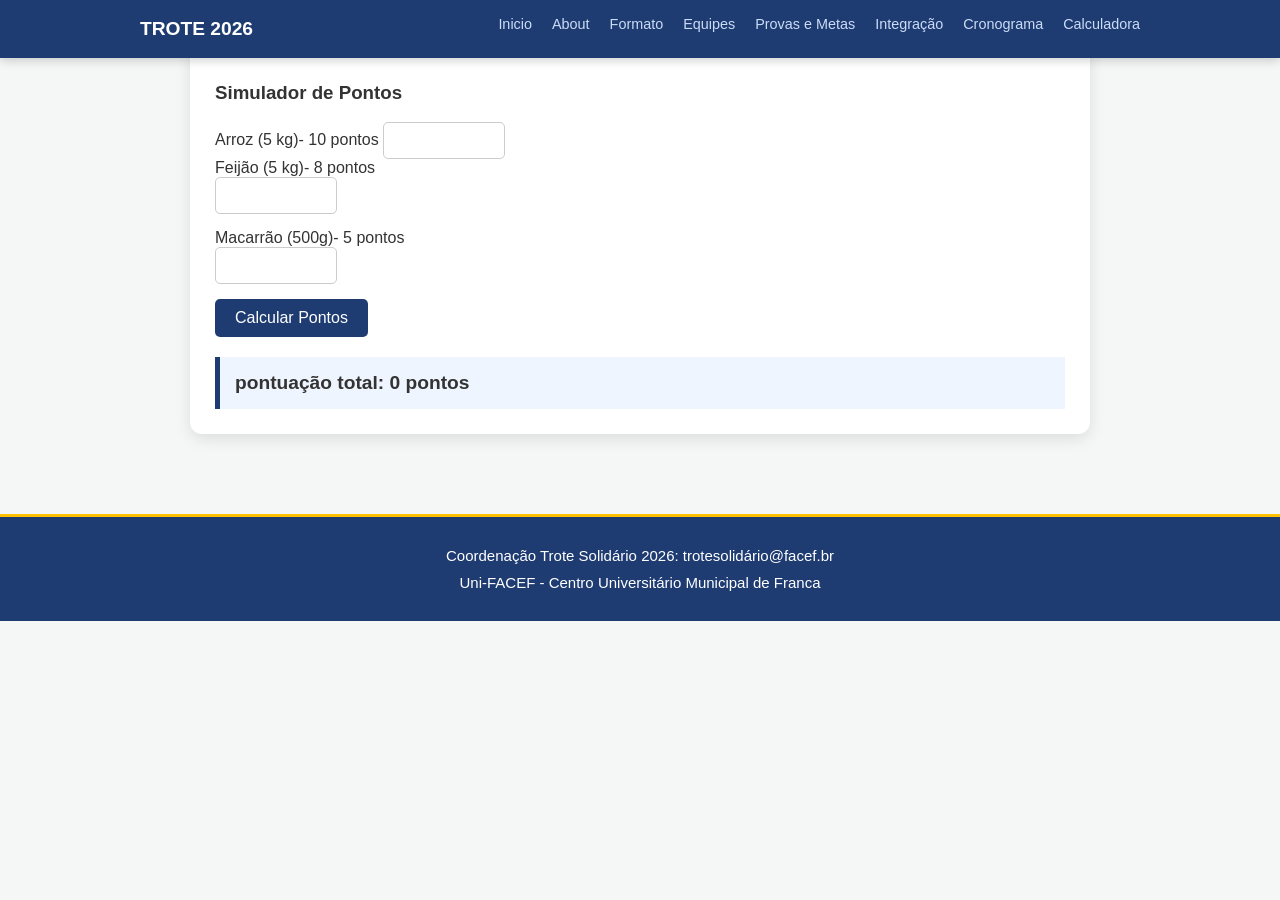
==== calculadora.html @ f8f71e86 "desenvolvimento da calculadora em js" ====
<!DOCTYPE html>
<html lang="en">
<head>
    <meta charset="UTF-8">
    <meta name="viewport" content="width=device-width, initial-scale=1.0">
    <title>Trote Solidário</title>
    <link rel="stylesheet" href="styles.css">
</head>
<body>
    <nav class="menu">
        <div class="menu-container">
            <a class="menu-logo" href="index.html">Trote 2026</a>
            <ul class="lista">
                <li><a href="index.html">Inicio</a></li>
                <li><a href="introducao.html">About</a></li>
                <li><a href="formato.html">Formato</a></li>
                <li><a href="equipes.html">Equipes</a></li>
                <li><a href="provas.html">Provas e Metas</a></li>
                <li><a href="integracao.html">Integração</a></li>
                <li><a href="cronograma.html">Cronograma</a></li>
                <li><a href="calculadora.html">Calculadora</a></li>
            </ul>
        </div>
    </nav>

    <main class="principal">
        <section class ="calculadora">
            <h3>Simulador de Pontos</h3>
            <div>
          <div class="form-grid">
            <label> Arroz (5 kg)- 10 pontos</label>
            <input type="number" id="arroz" min="0">
          </div>

          <div class="form-group">
            <label> Feijão (5 kg)- 8 pontos</label>
            <input type="number" id="feijao" min="0">
          </div>

          <div class="form-group">
            <label> Macarrão (500g)- 5 pontos</label>
            <input type="number" id="macarrao" min="0">
          </div>
        </div>
          <button type="button" onclick="calcular()">Calcular Pontos</button>
          <div class="resultado" id="resultado"> pontuação total: 0 pontos</div>
        </section>
    </main>

    <footer>
        <p>Coordenação Trote Solidário 2026: trotesolidário@facef.br</p>
        <p>Uni-FACEF - Centro Universitário Municipal de Franca</p>
    </footer>

    <script>
    function calcular() {
        let arroz = Number(document.getElementById('arroz').value);
        let feijao = Number(document.getElementById('feijao').value);
        let macarrao = Number(document.getElementById('macarrao').value);

        let pontos = (arroz * 10) + (feijao * 8) + (macarrao * 5);
        document.getElementById('resultado').textContent = `pontuação total: ${pontos} pontos`;

    }
    </script>
</body>
</html>
---- styles.css ----
body {
    margin: 0; font-family: 'Segoe UI', sans-serif;
    background-color: #f4f7f6; color: #333;
}
.menu {
    background-color: #1e3c72;  padding: 15px 0;
    position: sticky; /* menu fica sempre no topo */
    top: 0; /* posição 0 - posição acima */
    z-index: 1000; /*  fica sempre por cima dos outros conteúdos */
    box-shadow: 0 2px 10px rgba(0,0,0,0.2); /* caixa com sombra */
}
.menu-container{
    max-width: 1000px;
    margin: 0 auto;
    display: flex;
    justify-content: space-between;
    align-items: center;
    padding: 0 20px;
}
.menu-logo{
    color: white; /* cor branca */
    text-decoration: none; /* link sem estar sublinhado */
    font-weight: bold; /* negrito */
    font-size: 1.2rem; /* 1.2 * 16px */
    text-transform: uppercase; /* letra maiúscula */
}
.lista {
    list-style: none; display: flex; gap: 20px;
    margin: 0; padding: 0;
}
.lista a{
    color: #CBDCF7; text-decoration: none; font-size: 0.9rem;
    font-weight: 500; transition: color 0.3s; 
}
.lista a:hover {
    color: #ffffff;
}
.cabecalho {
    background-color: #2e4c82; color: white; padding: 60px 20px;
    text-align: center;
}
.cabecalho h1{
    font-size: 2.5rem; margin-bottom: 5px;
}
.cabecalho h2{
    font-weight: 300;
    font-style: italic;
    color: #ffd700; 
}
.principal{
    /* -40px subiu auto embaixo e 40 é na lateral */
    max-width: 900px; margin: -40px auto 40px; padding: 20px;
}
section {
  
    background: white;
    margin-bottom: 20px;
    padding: 25px;
    border-radius: 12px;
    box-shadow: 0 5px 15px rgba(0,0,0,0.1);
}
.importante {
    display: flex;
    gap: 20px;
}

.card-interno {
    background: #f2f3fd;
    border-left: 5px solid #1e3c72;
    background-color: #e5e7eb; /* cinza claro */
    border-radius: 10px;
    padding: 20px;
    margin-bottom: 15px;
  
}

.card-data {
    margin-top: 10px;
    color: #245e2d; /* azul escuro */
    border-radius: 10px;
    margin-bottom: 15px;
    border-left: 10px;
    background-color: #e9f7ef;
    gap: 40px;
    border-radius: 8px;
    padding: 1px;
}
.card-meta {
   
    flex: 1; background: #eef5ff; padding: 15px; border-left: 5px solid #2a5298;
    border-radius: 8px;
}
.recompensas ul {
    list-style: none;
    padding: 0;
}
.recompensas li {
    background: #e9f7ef; margin: 8px 0; padding: 10px;
    border-radius: 5px; color: #27ae60; font-weight: bold;
}
.texto-introducao p {
    line-height: 1.6; /* melhora a leitura de textos longos */
    margin-bottom: 20px;
    text-align: justify; /* alinhamento justificado - alinha à esquerda e à direta */
}
.lista-valores {
    list-style: none;
    padding: 0;
}
.lista-valores li {
    background: #eef5ff;
    padding: 15px;
    margin-bottom: 10px;
    border-radius: 8px;
    border-left: 5px solid #1e3c72;
}

table {
    width: 100%;
    border-collapse: collapse; /* remove os espaços entre as células */
    margin-top: 20px;
    background-color: #e9f7ef;
}

th, td {
    border-bottom: 1px solid #ddd; /* borda cinza clara */
    padding: 15px; /* espaçamento interno */
    text-align: left; /* alinhamento à esquerda */
}

th {
    background-color: #1e3c72; /* cor de fundo para o cabeçalho */
}

.equipes {
    color:white;
}

.box-amarela {
    border-radius: 10px;
    height: 25px;
    width: 25px;
    background: #ffd700;
}

.box-cinza {
    border-radius: 10px;
    height: 25px;
    width: 25px;
    background: #808080;
}

.box-laranja {
    border-radius: 10px;
    height: 25px;
    width: 25px;
    background: #ffa500;
}

.box-marrom {
    border-radius: 10px;
    height: 25px;
    width: 25px;
    background: #8b4513;
}

.box-preto {
    border-radius: 10px;
    height: 25px;
    width: 25px;
    background: #000000;
}

.box-rosa {
    border-radius: 10px;
    height: 25px;
    width: 25px;
    background: #ffc0cb;
}

.box-roxo {
    border-radius: 10px;
    height: 25px;
    width: 25px;
    background: #9370db;
}

.box-verde {
    border-radius: 10px;
    height: 25px;
    width: 25px;
    background: #008000;
}

.box-vermelho {
    border-radius: 10px;
    height: 25px;
    width: 25px;
    background: #ff0000;
}

.kit {
    padding: 60px;
    text-align: left;
    font-size: medium;
    h1 {
        font-size: 1.25rem;
        margin-bottom: 10px;
    }
}

.lista-alimentacao {
    list-style: none;
    gap: 40px;
    border: 2px dashed orange;
    border-radius: 8px;
    padding: 30px;
    background-color: #f5ecd9;
    li {
        margin-bottom: 10px;
    }
}

.itens-avulsos {
    gap: 20px;
    flex-wrap: wrap; 
}

.pontos {
    width: 100%;
    border-collapse: collapse; /* remove os espaços entre as células */
    margin-top: 20px;
    background-color: #e9f7ef;
    gap: 20px;
    flex-wrap: wrap; 
    th {
        background-color: #0a285f; 
        color: white;
}
}

.suplementos {
    background-color: #fae5e5;
    padding: 20px;
    border-radius: 8px;
    border-left: 5px solid #ae3727;
}

.marca {
  strong {
    color: #afad44;
    font-size: 1.0rem;
  }
}

.requisitos {
   color: #afad44;
   list-style: none;
}

.quinta-prova {
    background-color: #faf9cd;
    padding: 20px;
    border-radius: 8px;
    border-left: 5px solid #afad44;
}
.memorias {
    padding: 20px;
    border-radius: 8px;
    list-style: none;
    color: #afad44;
}

.sexta-prova {
    background-color: #faf9cd;
    padding: 20px;
    border-radius: 8px;
    border-left: 5px solid #afad44;
}

.acao-social {
    padding: 20px;
    border-radius: 8px;
    list-style: none;
    color: #afad44;
}

.album {
    background-color: #faf9cd;
    padding: 20px;
    border-radius: 8px;
    border-left: 5px solid #afad44;
}
.integracao {
    padding: 20px;
    border-radius: 8px;
    list-style: none;
    color: #afad44;
}

tr :hover {
    background-color: #e5e7eb;
}

.evento {
    margin-bottom: 25px;
    position: relative; /* Considera exatamente onde o elemento está */ 
}

.evento::before {
    content: "";
    width: 12px;
    height: 12px;
    background: red;
    border-radius: 50%;
    position: absolute;
    left: -28px;
    top: 5px;

}

footer {
    background-color: #1e3c72;
    display: flex;
    flex-direction: column;
    justify-content: center;
    align-items: center;
    padding: 25px;
    border-top: 3px solid #FFC000;
}

footer p {
    color: #fff;
    margin: 5px;
    font-size: 15px;
}

.time-line {
    position: relative;
    margin-left: 20px;
    padding-left: 20px;
    border-left: 2px solid #1e3c72; /* Linha vertical */
}

.container {
  width: 700px;
  margin: auto;
  font-family: Arial, sans-serif;
}

h2 {
  margin-bottom: 10px;
}

.box {
  display: flex;
  border: 1px solid #ccc;
}

.coluna {
  width: 50%;
}

.titulo {
  background-color: #2f5597;
  color: white;
  padding: 10px;
  font-weight: bold;
  text-align: center;
}

ul {
  list-style: none;
  padding: 15px;
  margin: 0;
}

li {
  margin-bottom: 10px;
  color: #000000;
}

.gincana {
    background-color: #e9f7ef;
    padding: 10px;
    border-radius: 8px;
    border-left: 5px solid #1227a0;
   
}

.encerramento {
    background-color: #e9f7ef;
    padding: 10px;
    border-radius: 8px;
    border-left: 5px solid #1227a0;
}

.etapas {
    gap: 30px;
    display: flex;
}

.medalhas {
    background-color: #e9f7ef;
    padding: 10px;
    border-radius: 8px;
    border-left: 5px solid #1227a0;
}

.meritos {
    background-color: #d1ccfc;
    padding: 10px;
    border-radius: 8px;
    color: black;
}

.obrigatorio
    {
        color: #740404;
    }

.form-group {
    margin-bottom: 15px;
    display: flex;
    flex-direction: column;
}

 button {
    padding: 10px 20px;
    background-color: #1e3c72;
    color: white;
    border: none;
    border-radius: 5px;
    cursor: pointer;
    font-size: 1rem;
 }   

input {
    padding: 10px;
    border-radius: 5px;
    border: 1px solid #ccc;
    width: 100px;
}

.resultado {
    margin-top: 20px;
    padding: 15px;
    background-color: #eef5ff;
    border-left: 5px solid #1e3c72;
    font-weight: bold;
    font-size: 1.2rem;
}
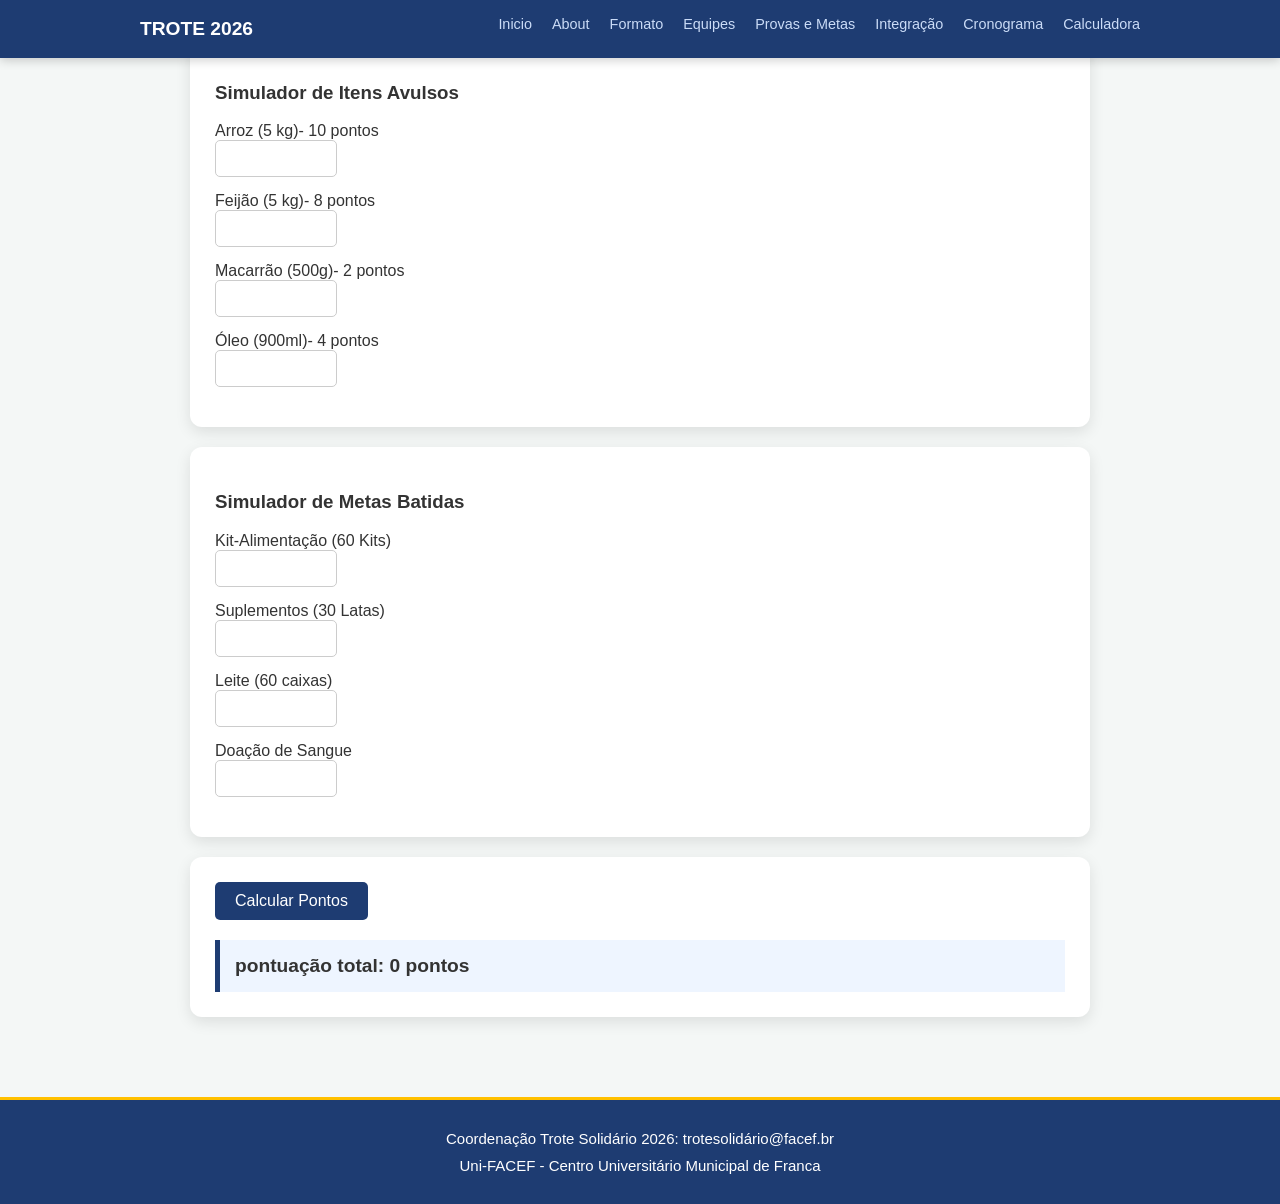
==== commit 4e5f27a5: "completando e configurando a calculadora" ====
--- a/calculadora.html
+++ b/calculadora.html
@@ -5,7 +5,7 @@
     <meta name="viewport" content="width=device-width, initial-scale=1.0">
     <title>Trote Solidário</title>
     <link rel="stylesheet" href="styles.css">
-</head>
+   <script src="scripts.js"></script>
 <body>
     <nav class="menu">
         <div class="menu-container">
@@ -25,9 +25,9 @@
 
     <main class="principal">
         <section class ="calculadora">
-            <h3>Simulador de Pontos</h3>
-            <div>
-          <div class="form-grid">
+            <h3>Simulador de Itens Avulsos</h3>
+            <div class="form-grid">
+          <div class="form-group">
             <label> Arroz (5 kg)- 10 pontos</label>
             <input type="number" id="arroz" min="0">
           </div>
@@ -38,11 +38,42 @@
           </div>
 
           <div class="form-group">
-            <label> Macarrão (500g)- 5 pontos</label>
+            <label> Macarrão (500g)- 2 pontos</label>
             <input type="number" id="macarrao" min="0">
           </div>
+
+            <div class="form-group">
+                <label> Óleo (900ml)- 4 pontos</label>
+                <input type="number" id="oleo" min="0">
         </div>
-          <button type="button" onclick="calcular()">Calcular Pontos</button>
+         
+        </section>
+
+          <section>
+            <h3>Simulador de Metas Batidas</h3>
+            <div class="form-grid">
+          <div class="form-group">
+            <label>Kit-Alimentação (60 Kits)</label>
+            <input type="number" id="kit_alimentacao" min="0">
+          </div>
+
+          <div class="form-group">
+            <label> Suplementos (30 Latas)</label>
+            <input type="number" id="suplementos" min="0">
+          </div>
+
+          <div class="form-group">
+            <label> Leite (60 caixas)</label>
+            <input type="number" id="leite" min="0">
+          </div>
+
+            <div class="form-group">
+                <label> Doação de Sangue</label>
+                <input type="number" id="doacao_sangue" min="0">
+        </div>
+        </section>
+        <section>
+             <button type="button" onclick="calcular()">Calcular Pontos</button>
           <div class="resultado" id="resultado"> pontuação total: 0 pontos</div>
         </section>
     </main>
@@ -51,17 +82,5 @@
         <p>Coordenação Trote Solidário 2026: trotesolidário@facef.br</p>
         <p>Uni-FACEF - Centro Universitário Municipal de Franca</p>
     </footer>
-
-    <script>
-    function calcular() {
-        let arroz = Number(document.getElementById('arroz').value);
-        let feijao = Number(document.getElementById('feijao').value);
-        let macarrao = Number(document.getElementById('macarrao').value);
-
-        let pontos = (arroz * 10) + (feijao * 8) + (macarrao * 5);
-        document.getElementById('resultado').textContent = `pontuação total: ${pontos} pontos`;
-
-    }
-    </script>
 </body>
 </html>
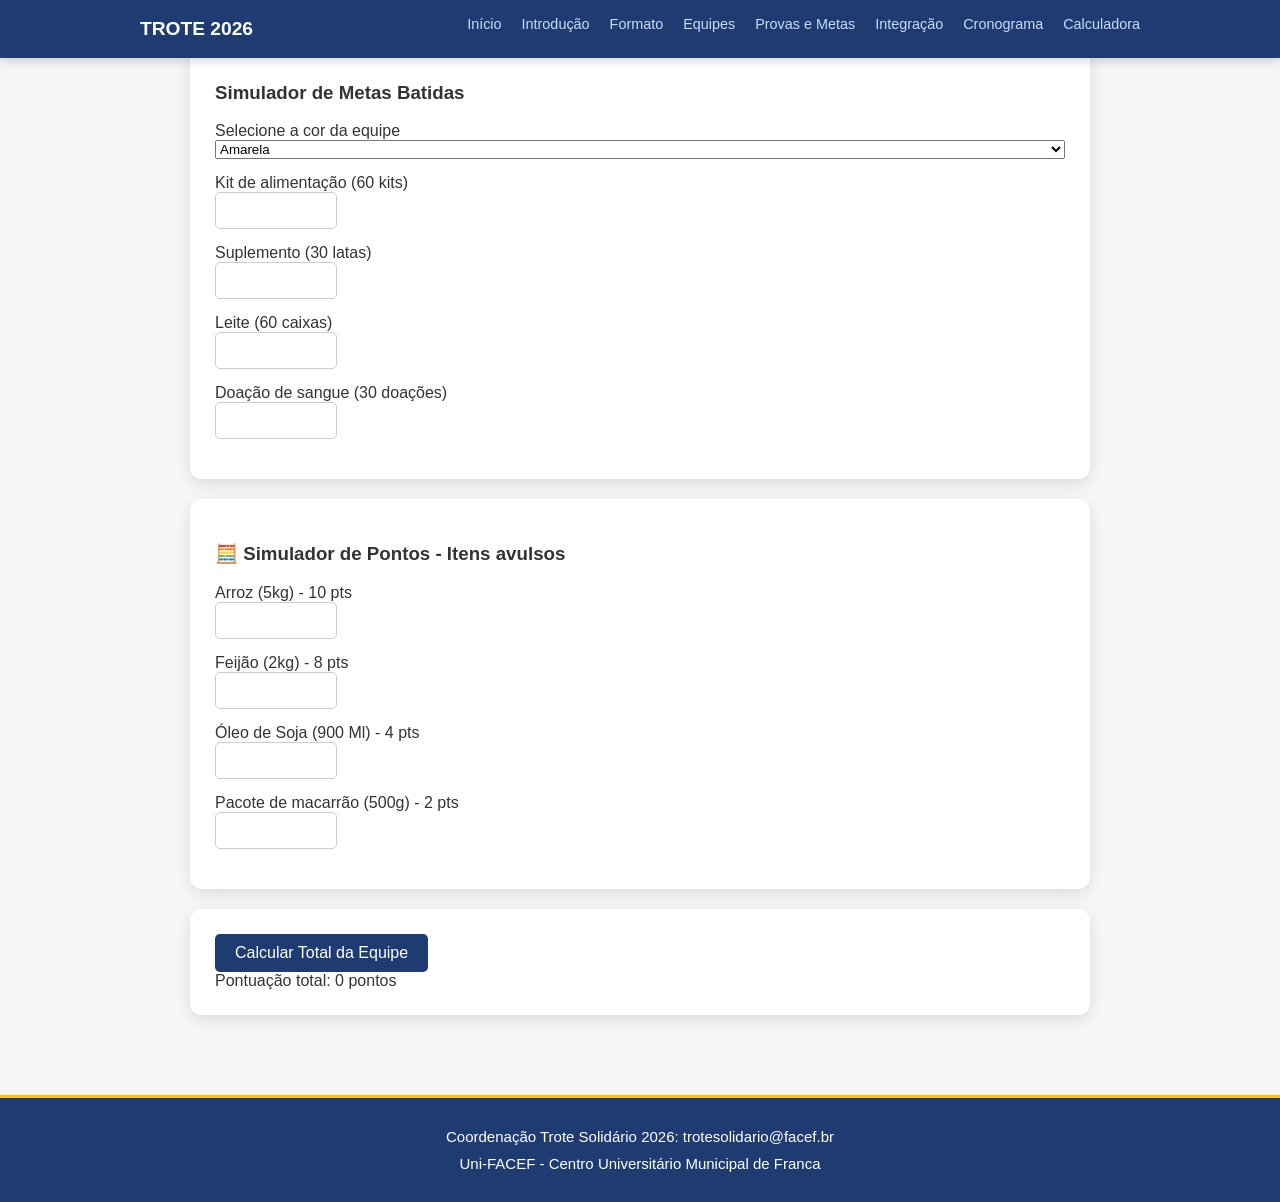
==== commit f9af9e67: "update:js" ====
--- a/calculadora.html
+++ b/calculadora.html
@@ -1,86 +1,91 @@
 <!DOCTYPE html>
-<html lang="en">
+<html lang="pt-br">
 <head>
     <meta charset="UTF-8">
-    <meta name="viewport" content="width=device-width, initial-scale=1.0">
-    <title>Trote Solidário</title>
     <link rel="stylesheet" href="styles.css">
-   <script src="scripts.js"></script>
+    <script src="scripts.js"> </script>
+    <title>Provas e Metas - Trote 2026</title>
+</head>
 <body>
-    <nav class="menu">
-        <div class="menu-container">
-            <a class="menu-logo" href="index.html">Trote 2026</a>
-            <ul class="lista">
-                <li><a href="index.html">Inicio</a></li>
-                <li><a href="introducao.html">About</a></li>
-                <li><a href="formato.html">Formato</a></li>
-                <li><a href="equipes.html">Equipes</a></li>
-                <li><a href="provas.html">Provas e Metas</a></li>
-                <li><a href="integracao.html">Integração</a></li>
-                <li><a href="cronograma.html">Cronograma</a></li>
-                <li><a href="calculadora.html">Calculadora</a></li>
-            </ul>
+    <nav class="menu"> <!-- Menu de navegação -->
+            <div class="menu-container">
+                <a href="index.html" class="menu-logo"> Trote 2026 </a>
+                <ul class="lista">
+                    <li> <a href="index.html"> Início </a> </li>
+                    <li> <a href="introducao.html"> Introdução </a> </li>
+                    <li> <a href="formato.html"> Formato </a> </li>
+                    <li> <a href="equipes.html"> Equipes </a> </li>
+                    <li> <a href="provas.html"> Provas e Metas </a> </li>
+                    <li> <a href="integracao.html"> Integração </a> </li>
+                    <li> <a href="cronograma.html"> Cronograma </a> </li>
+                    <li> <a href="calculadora.html"> Calculadora </a> </li>
+                </ul>
+            </div>
+    </nav>
+    <main class="principal">
+       <section>
+            <h3> Simulador de Metas Batidas </h3>
+            <div>
+                <div class="form-group">
+                    <label> Selecione a cor da equipe </label>
+                    <select id="cor">
+                        <option value="amarela"> Amarela </option>
+                        <option value="cinza"> Cinza </option>
+                        <option value="laranja"> Laranja </option>
+                        <option value="marron"> Marron </option>
+                        <option value="preta"> Preta </option>
+                    </select>
+                </div>
+                <div class="form-group">
+                    <label> Kit de alimentação (60 kits)</label> <!-- rótulo da caixa de entrada -->
+                    <input type="number" id="kitAlimentacao" min="0"> <!-- caixa de entrada -->
+                </div>
+                <div class="form-group">
+                    <label> Suplemento (30 latas) </label> <!-- rótulo da caixa de entrada -->
+                    <input type="number" id="qtdeLatas" min="0"> <!-- caixa de entrada -->
+                </div>  
+                <div class="form-group">
+                    <label> Leite (60 caixas) </label> <!-- rótulo da caixa de entrada -->
+                    <input type="number" id="qtdeLeites" min="0"> <!-- caixa de entrada -->
+                </div>
+                <div class="form-group">
+                    <label> Doação de sangue (30 doações) </label> <!-- rótulo da caixa de entrada -->
+                    <input type="number" id="qtdeDoacoes" min="0"> <!-- caixa de entrada -->
+                </div>  
+            </div>
+       </section> 
+       <section>
+        <h3> 🧮 Simulador de Pontos - Itens avulsos</h3>
+        <div class="form-grid"> 
+            <div class="form-group">
+                <label> Arroz (5kg) - 10 pts </label> <!-- rótulo da caixa de entrada -->
+                <input type="number" id="qtdeArroz" min="0"> <!-- caixa de entrada -->
+            </div> 
+            <div class="form-group">
+                <label> Feijão (2kg) - 8 pts </label>
+                <input type="number" id="qtdeFeijao" min="0">
+            </div> 
+            <div class="form-group">
+                <label> Óleo de Soja (900 Ml) - 4 pts </label>
+                <input type="number" id="qtdeOleo" min="0">
+            </div>     
+             <div class="form-group">
+                <label> Pacote de macarrão (500g) - 2 pts </label>
+                <input type="number" id="qtdeMacarrao" min="0">
+            </div>      
         </div>
-    </nav>
-
-    <main class="principal">
-        <section class ="calculadora">
-            <h3>Simulador de Itens Avulsos</h3>
-            <div class="form-grid">
-          <div class="form-group">
-            <label> Arroz (5 kg)- 10 pontos</label>
-            <input type="number" id="arroz" min="0">
-          </div>
-
-          <div class="form-group">
-            <label> Feijão (5 kg)- 8 pontos</label>
-            <input type="number" id="feijao" min="0">
-          </div>
-
-          <div class="form-group">
-            <label> Macarrão (500g)- 2 pontos</label>
-            <input type="number" id="macarrao" min="0">
-          </div>
-
-            <div class="form-group">
-                <label> Óleo (900ml)- 4 pontos</label>
-                <input type="number" id="oleo" min="0">
-        </div>
-         
-        </section>
-
-          <section>
-            <h3>Simulador de Metas Batidas</h3>
-            <div class="form-grid">
-          <div class="form-group">
-            <label>Kit-Alimentação (60 Kits)</label>
-            <input type="number" id="kit_alimentacao" min="0">
-          </div>
-
-          <div class="form-group">
-            <label> Suplementos (30 Latas)</label>
-            <input type="number" id="suplementos" min="0">
-          </div>
-
-          <div class="form-group">
-            <label> Leite (60 caixas)</label>
-            <input type="number" id="leite" min="0">
-          </div>
-
-            <div class="form-group">
-                <label> Doação de Sangue</label>
-                <input type="number" id="doacao_sangue" min="0">
-        </div>
-        </section>
-        <section>
-             <button type="button" onclick="calcular()">Calcular Pontos</button>
-          <div class="resultado" id="resultado"> pontuação total: 0 pontos</div>
-        </section>
+       </section>
+       <section>
+            <!-- quando este botão for clicado, a função calcular() será chamada no JavaScript -->
+            <button onclick="calcular()"> Calcular Total da Equipe </button> 
+            <div id="resultado" class="resultado-box">
+                Pontuação total: 0 pontos
+            </div>
+       </section>
     </main>
-
     <footer>
-        <p>Coordenação Trote Solidário 2026: trotesolidário@facef.br</p>
-        <p>Uni-FACEF - Centro Universitário Municipal de Franca</p>
+        <p>Coordenação Trote Solidário 2026: trotesolidario@facef.br </p>
+        <p>Uni-FACEF - Centro Universitário Municipal de Franca </p>
     </footer>
 </body>
 </html>
